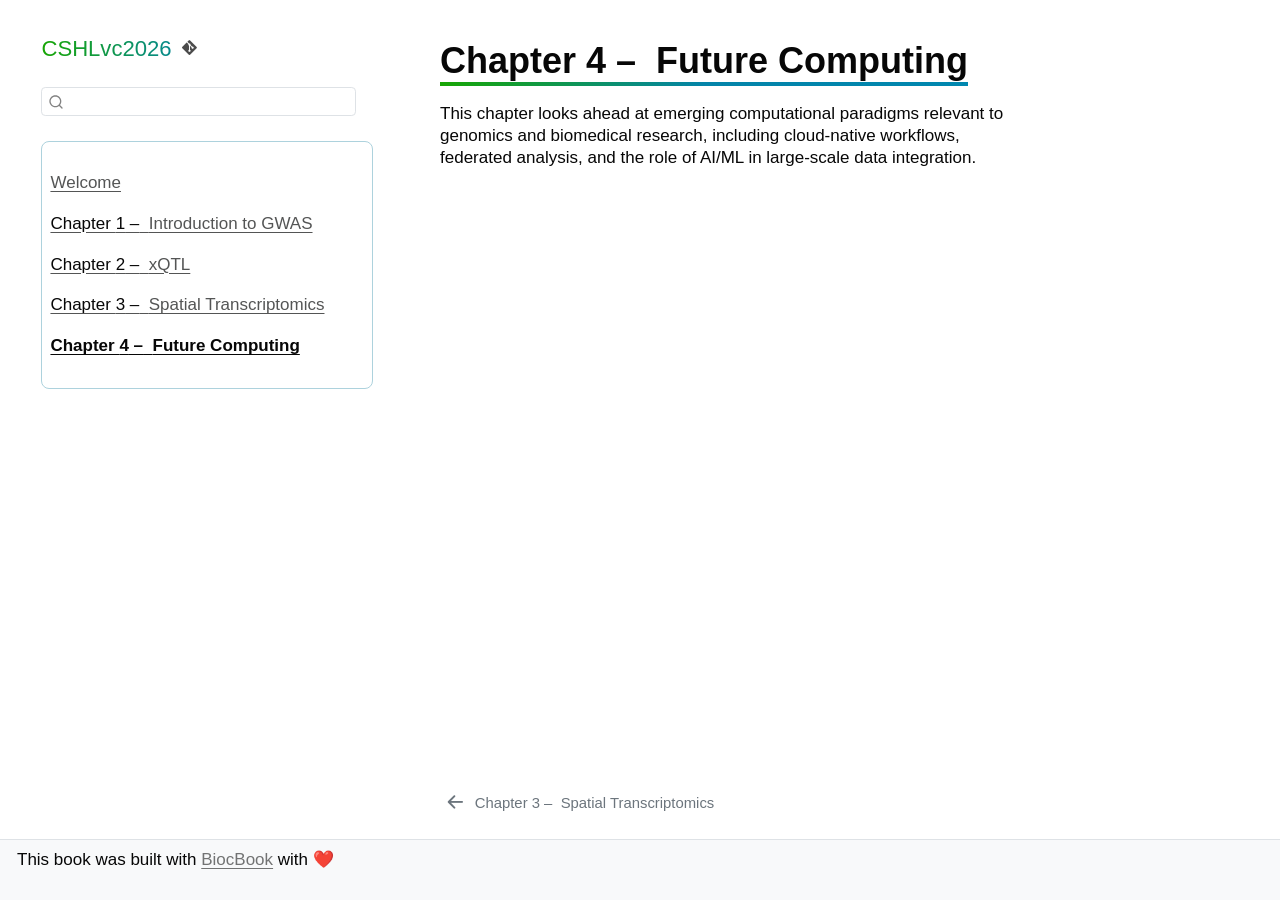
==== docs/devel/pages/future-computing.html @ 4d9a9c6e "Deploying to gh-pages from @ vjcitn/CSHLvc2026@694bc8a5df0a9e95a6b8534c210a299e3344fcef 🚀" ====
<!DOCTYPE html>
<html xmlns="http://www.w3.org/1999/xhtml" lang="en" xml:lang="en"><head>

<meta charset="utf-8">
<meta name="generator" content="quarto-1.9.36">

<meta name="viewport" content="width=device-width, initial-scale=1.0, user-scalable=yes">


<title>4&nbsp; Future Computing – CSHLvc2026</title>
<style>
/* Default styles provided by pandoc.
** See https://pandoc.org/MANUAL.html#variables-for-html for config info.
*/
code{white-space: pre-wrap;}
span.smallcaps{font-variant: small-caps;}
div.columns{display: flex; gap: min(4vw, 1.5em);}
div.column{flex: auto; overflow-x: auto;}
div.hanging-indent{margin-left: 1.5em; text-indent: -1.5em;}
ul.task-list{list-style: none;}
ul.task-list li input[type="checkbox"] {
  width: 0.8em;
  margin: 0 0.8em 0.2em -1em; /* quarto-specific, see https://github.com/quarto-dev/quarto-cli/issues/4556 */ 
  vertical-align: middle;
}
</style>


<script src="../site_libs/quarto-nav/quarto-nav.js"></script>
<script src="../site_libs/quarto-nav/headroom.min.js"></script>
<script src="../site_libs/clipboard/clipboard.min.js"></script>
<script src="../site_libs/quarto-search/autocomplete.umd.js"></script>
<script src="../site_libs/quarto-search/fuse.min.js"></script>
<script src="../site_libs/quarto-search/quarto-search.js"></script>
<meta name="quarto:offset" content="../">
<link href="../pages/spatial-transcriptomics.html" rel="prev">
<link href="../assets/favicon.png" rel="icon" type="image/png">
<script src="../site_libs/quarto-html/quarto.js" type="module"></script>
<script src="../site_libs/quarto-html/tabsets/tabsets.js" type="module"></script>
<script src="../site_libs/quarto-html/popper.min.js"></script>
<script src="../site_libs/quarto-html/tippy.umd.min.js"></script>
<script src="../site_libs/quarto-html/anchor.min.js"></script>
<link href="../site_libs/quarto-html/tippy.css" rel="stylesheet">
<link href="../site_libs/quarto-html/quarto-syntax-highlighting-e5c0da90bde570b7566f6217e7c63da7.css" rel="stylesheet" id="quarto-text-highlighting-styles">
<script src="../site_libs/bootstrap/bootstrap.min.js"></script>
<link href="../site_libs/bootstrap/bootstrap-icons.css" rel="stylesheet">
<link href="../site_libs/bootstrap/bootstrap-a038ba3861bcfad56c0652c9cef52109.min.css" rel="stylesheet" append-hash="true" id="quarto-bootstrap" data-mode="light">
<script id="quarto-search-options" type="application/json">{
  "location": "sidebar",
  "copy-button": false,
  "collapse-after": 3,
  "panel-placement": "start",
  "type": "textbox",
  "limit": 50,
  "keyboard-shortcut": [
    "f",
    "/",
    "s"
  ],
  "show-item-context": false,
  "language": {
    "search-no-results-text": "No results",
    "search-matching-documents-text": "matching documents",
    "search-copy-link-title": "Copy link to search",
    "search-hide-matches-text": "Hide additional matches",
    "search-more-match-text": "more match in this document",
    "search-more-matches-text": "more matches in this document",
    "search-clear-button-title": "Clear",
    "search-text-placeholder": "",
    "search-detached-cancel-button-title": "Cancel",
    "search-submit-button-title": "Submit",
    "search-label": "Search"
  }
}</script>


</head>

<body class="nav-sidebar docked quarto-light">

<div id="quarto-search-results"></div>
  <header id="quarto-header" class="headroom fixed-top">
  <nav class="quarto-secondary-nav">
    <div class="container-fluid d-flex">
      <button type="button" class="quarto-btn-toggle btn" data-bs-toggle="collapse" role="button" data-bs-target=".quarto-sidebar-collapse-item" aria-controls="quarto-sidebar" aria-expanded="false" aria-label="Toggle sidebar navigation" onclick="if (window.quartoToggleHeadroom) { window.quartoToggleHeadroom(); }">
        <i class="bi bi-layout-text-sidebar-reverse"></i>
      </button>
        <nav class="quarto-page-breadcrumbs" aria-label="breadcrumb"><ol class="breadcrumb"><li class="breadcrumb-item"><a href="../pages/future-computing.html"><span class="chapter-number">4</span>&nbsp; <span class="chapter-title">Future Computing</span></a></li></ol></nav>
        <a class="flex-grow-1" role="navigation" data-bs-toggle="collapse" data-bs-target=".quarto-sidebar-collapse-item" aria-controls="quarto-sidebar" aria-expanded="false" aria-label="Toggle sidebar navigation" onclick="if (window.quartoToggleHeadroom) { window.quartoToggleHeadroom(); }">      
        </a>
      <button type="button" class="btn quarto-search-button" aria-label="Search" onclick="window.quartoOpenSearch();">
        <i class="bi bi-search"></i>
      </button>
    </div>
  </nav>
</header>
<!-- content -->
<div id="quarto-content" class="quarto-container page-columns page-rows-contents page-layout-article">
<!-- sidebar -->
  <nav id="quarto-sidebar" class="sidebar collapse collapse-horizontal quarto-sidebar-collapse-item sidebar-navigation docked overflow-auto">
    <div class="pt-lg-2 mt-2 text-left sidebar-header">
    <div class="sidebar-title mb-0 py-0">
      <a href="../">CSHLvc2026</a> 
        <div class="sidebar-tools-main">
    <div class="dropdown">
      <a href="" title="" id="quarto-navigation-tool-dropdown-0" class="quarto-navigation-tool dropdown-toggle px-1" data-bs-toggle="dropdown" aria-expanded="false" role="link" aria-label=""><i class="bi bi-git"></i></a>
      <ul class="dropdown-menu" aria-labelledby="quarto-navigation-tool-dropdown-0">
          <li>
            <a class="dropdown-item sidebar-tools-main-item" href="https://github.com/vjcitn/CSHLvc2026/">
            Source Code
            </a>
          </li>
          <li>
            <a class="dropdown-item sidebar-tools-main-item" href="https://vjcitn.github.io/CSHLvc2026/devel/">
            Browse version `devel`
            </a>
          </li>
      </ul>
    </div>
</div>
    </div>
      </div>
        <div class="mt-2 flex-shrink-0 align-items-center">
        <div class="sidebar-search">
        <div id="quarto-search" class="" title="Search"></div>
        </div>
        </div>
    <div class="sidebar-menu-container"> 
    <ul class="list-unstyled mt-1">
        <li class="sidebar-item">
  <div class="sidebar-item-container"> 
  <a href="../index.html" class="sidebar-item-text sidebar-link">
 <span class="menu-text">Welcome</span></a>
  </div>
</li>
        <li class="sidebar-item">
  <div class="sidebar-item-container"> 
  <a href="../pages/introduction-to-gwas.html" class="sidebar-item-text sidebar-link">
 <span class="menu-text"><span class="chapter-number">1</span>&nbsp; <span class="chapter-title">Introduction to GWAS</span></span></a>
  </div>
</li>
        <li class="sidebar-item">
  <div class="sidebar-item-container"> 
  <a href="../pages/xqtl.html" class="sidebar-item-text sidebar-link">
 <span class="menu-text"><span class="chapter-number">2</span>&nbsp; <span class="chapter-title">xQTL</span></span></a>
  </div>
</li>
        <li class="sidebar-item">
  <div class="sidebar-item-container"> 
  <a href="../pages/spatial-transcriptomics.html" class="sidebar-item-text sidebar-link">
 <span class="menu-text"><span class="chapter-number">3</span>&nbsp; <span class="chapter-title">Spatial Transcriptomics</span></span></a>
  </div>
</li>
        <li class="sidebar-item">
  <div class="sidebar-item-container"> 
  <a href="../pages/future-computing.html" class="sidebar-item-text sidebar-link active">
 <span class="menu-text"><span class="chapter-number">4</span>&nbsp; <span class="chapter-title">Future Computing</span></span></a>
  </div>
</li>
    </ul>
    </div>
</nav>
<div id="quarto-sidebar-glass" class="quarto-sidebar-collapse-item" data-bs-toggle="collapse" data-bs-target=".quarto-sidebar-collapse-item"></div>
<!-- margin-sidebar -->
    <div id="quarto-margin-sidebar" class="sidebar margin-sidebar zindex-bottom">
        
    </div>
<!-- main -->
<main class="content" id="quarto-document-content">

<header id="title-block-header" class="quarto-title-block default">
<div class="quarto-title">
<h1 class="title"><span class="chapter-number">4</span>&nbsp; <span class="chapter-title">Future Computing</span></h1>
</div>



<div class="quarto-title-meta">

    
  
    
  </div>
  


</header>


<p>This chapter looks ahead at emerging computational paradigms relevant to genomics and biomedical research, including cloud-native workflows, federated analysis, and the role of AI/ML in large-scale data integration.</p>



<a onclick="window.scrollTo(0, 0); return false;" role="button" id="quarto-back-to-top"><i class="bi bi-arrow-up"></i> Back to top</a></main> <!-- /main -->
<script id="quarto-html-after-body" type="application/javascript">
  window.document.addEventListener("DOMContentLoaded", function (event) {
    const icon = "";
    const anchorJS = new window.AnchorJS();
    anchorJS.options = {
      placement: 'right',
      icon: icon
    };
    anchorJS.add('.anchored');
    const isCodeAnnotation = (el) => {
      for (const clz of el.classList) {
        if (clz.startsWith('code-annotation-')) {                     
          return true;
        }
      }
      return false;
    }
    const onCopySuccess = function(e) {
      // button target
      const button = e.trigger;
      // don't keep focus
      button.blur();
      // flash "checked"
      button.classList.add('code-copy-button-checked');
      var currentTitle = button.getAttribute("title");
      button.setAttribute("title", "Copied!");
      let tooltip;
      if (window.bootstrap) {
        button.setAttribute("data-bs-toggle", "tooltip");
        button.setAttribute("data-bs-placement", "left");
        button.setAttribute("data-bs-title", "Copied!");
        tooltip = new bootstrap.Tooltip(button, 
          { trigger: "manual", 
            customClass: "code-copy-button-tooltip",
            offset: [0, -8]});
        tooltip.show();    
      }
      setTimeout(function() {
        if (tooltip) {
          tooltip.hide();
          button.removeAttribute("data-bs-title");
          button.removeAttribute("data-bs-toggle");
          button.removeAttribute("data-bs-placement");
        }
        button.setAttribute("title", currentTitle);
        button.classList.remove('code-copy-button-checked');
      }, 1000);
      // clear code selection
      e.clearSelection();
    }
    const getTextToCopy = function(trigger) {
      const outerScaffold = trigger.parentElement.cloneNode(true);
      const codeEl = outerScaffold.querySelector('code');
      for (const childEl of codeEl.children) {
        if (isCodeAnnotation(childEl)) {
          childEl.remove();
        }
      }
      return codeEl.innerText;
    }
    const clipboard = new window.ClipboardJS('.code-copy-button:not([data-in-quarto-modal])', {
      text: getTextToCopy
    });
    clipboard.on('success', onCopySuccess);
    if (window.document.getElementById('quarto-embedded-source-code-modal')) {
      const clipboardModal = new window.ClipboardJS('.code-copy-button[data-in-quarto-modal]', {
        text: getTextToCopy,
        container: window.document.getElementById('quarto-embedded-source-code-modal')
      });
      clipboardModal.on('success', onCopySuccess);
    }
      var localhostRegex = new RegExp(/^(?:http|https):\/\/localhost\:?[0-9]*\//);
      var mailtoRegex = new RegExp(/^mailto:/);
        var filterRegex = new RegExp('/' + window.location.host + '/');
      var isInternal = (href) => {
          return filterRegex.test(href) || localhostRegex.test(href) || mailtoRegex.test(href);
      }
      // Inspect non-navigation links and adorn them if external
     var links = window.document.querySelectorAll('a[href]:not(.nav-link):not(.navbar-brand):not(.toc-action):not(.sidebar-link):not(.sidebar-item-toggle):not(.pagination-link):not(.no-external):not([aria-hidden]):not(.dropdown-item):not(.quarto-navigation-tool):not(.about-link)');
      for (var i=0; i<links.length; i++) {
        const link = links[i];
        if (!isInternal(link.href)) {
          // undo the damage that might have been done by quarto-nav.js in the case of
          // links that we want to consider external
          if (link.dataset.originalHref !== undefined) {
            link.href = link.dataset.originalHref;
          }
        }
      }
    function tippyHover(el, contentFn, onTriggerFn, onUntriggerFn) {
      const config = {
        allowHTML: true,
        maxWidth: 500,
        delay: 100,
        arrow: false,
        appendTo: function(el) {
            return el.parentElement;
        },
        interactive: true,
        interactiveBorder: 10,
        theme: 'quarto',
        placement: 'bottom-start',
      };
      if (contentFn) {
        config.content = contentFn;
      }
      if (onTriggerFn) {
        config.onTrigger = onTriggerFn;
      }
      if (onUntriggerFn) {
        config.onUntrigger = onUntriggerFn;
      }
      window.tippy(el, config); 
    }
    const noterefs = window.document.querySelectorAll('a[role="doc-noteref"]');
    for (var i=0; i<noterefs.length; i++) {
      const ref = noterefs[i];
      tippyHover(ref, function() {
        // use id or data attribute instead here
        let href = ref.getAttribute('data-footnote-href') || ref.getAttribute('href');
        try { href = new URL(href).hash; } catch {}
        const id = href.replace(/^#\/?/, "");
        const note = window.document.getElementById(id);
        if (note) {
          return note.innerHTML;
        } else {
          return "";
        }
      });
    }
    const xrefs = window.document.querySelectorAll('a.quarto-xref');
    const processXRef = (id, note) => {
      // Strip column container classes
      const stripColumnClz = (el) => {
        el.classList.remove("page-full", "page-columns");
        if (el.children) {
          for (const child of el.children) {
            stripColumnClz(child);
          }
        }
      }
      stripColumnClz(note)
      if (id === null || id.startsWith('sec-')) {
        // Special case sections, only their first couple elements
        const container = document.createElement("div");
        if (note.children && note.children.length > 2) {
          container.appendChild(note.children[0].cloneNode(true));
          for (let i = 1; i < note.children.length; i++) {
            const child = note.children[i];
            if (child.tagName === "P" && child.innerText === "") {
              continue;
            } else {
              container.appendChild(child.cloneNode(true));
              break;
            }
          }
          if (window.Quarto?.typesetMath) {
            window.Quarto.typesetMath(container);
          }
          return container.innerHTML
        } else {
          if (window.Quarto?.typesetMath) {
            window.Quarto.typesetMath(note);
          }
          return note.innerHTML;
        }
      } else {
        // Remove any anchor links if they are present
        const anchorLink = note.querySelector('a.anchorjs-link');
        if (anchorLink) {
          anchorLink.remove();
        }
        if (window.Quarto?.typesetMath) {
          window.Quarto.typesetMath(note);
        }
        if (note.classList.contains("callout")) {
          return note.outerHTML;
        } else {
          return note.innerHTML;
        }
      }
    }
    for (var i=0; i<xrefs.length; i++) {
      const xref = xrefs[i];
      tippyHover(xref, undefined, function(instance) {
        instance.disable();
        let url = xref.getAttribute('href');
        let hash = undefined; 
        if (url.startsWith('#')) {
          hash = url;
        } else {
          try { hash = new URL(url).hash; } catch {}
        }
        if (hash) {
          const id = hash.replace(/^#\/?/, "");
          const note = window.document.getElementById(id);
          if (note !== null) {
            try {
              const html = processXRef(id, note.cloneNode(true));
              instance.setContent(html);
            } finally {
              instance.enable();
              instance.show();
            }
          } else {
            // See if we can fetch this
            fetch(url.split('#')[0])
            .then(res => res.text())
            .then(html => {
              const parser = new DOMParser();
              const htmlDoc = parser.parseFromString(html, "text/html");
              const note = htmlDoc.getElementById(id);
              if (note !== null) {
                const html = processXRef(id, note);
                instance.setContent(html);
              } 
            }).finally(() => {
              instance.enable();
              instance.show();
            });
          }
        } else {
          // See if we can fetch a full url (with no hash to target)
          // This is a special case and we should probably do some content thinning / targeting
          fetch(url)
          .then(res => res.text())
          .then(html => {
            const parser = new DOMParser();
            const htmlDoc = parser.parseFromString(html, "text/html");
            const note = htmlDoc.querySelector('main.content');
            if (note !== null) {
              // This should only happen for chapter cross references
              // (since there is no id in the URL)
              // remove the first header
              if (note.children.length > 0 && note.children[0].tagName === "HEADER") {
                note.children[0].remove();
              }
              const html = processXRef(null, note);
              instance.setContent(html);
            } 
          }).finally(() => {
            instance.enable();
            instance.show();
          });
        }
      }, function(instance) {
      });
    }
        let selectedAnnoteEl;
        const selectorForAnnotation = ( cell, annotation) => {
          let cellAttr = 'data-code-cell="' + cell + '"';
          let lineAttr = 'data-code-annotation="' +  annotation + '"';
          const selector = 'span[' + cellAttr + '][' + lineAttr + ']';
          return selector;
        }
        const selectCodeLines = (annoteEl) => {
          const doc = window.document;
          const targetCell = annoteEl.getAttribute("data-target-cell");
          const targetAnnotation = annoteEl.getAttribute("data-target-annotation");
          const annoteSpan = window.document.querySelector(selectorForAnnotation(targetCell, targetAnnotation));
          const lines = annoteSpan.getAttribute("data-code-lines").split(",");
          const lineIds = lines.map((line) => {
            return targetCell + "-" + line;
          })
          let top = null;
          let height = null;
          let parent = null;
          if (lineIds.length > 0) {
              //compute the position of the single el (top and bottom and make a div)
              const el = window.document.getElementById(lineIds[0]);
              top = el.offsetTop;
              height = el.offsetHeight;
              parent = el.parentElement.parentElement;
            if (lineIds.length > 1) {
              const lastEl = window.document.getElementById(lineIds[lineIds.length - 1]);
              const bottom = lastEl.offsetTop + lastEl.offsetHeight;
              height = bottom - top;
            }
            if (top !== null && height !== null && parent !== null) {
              // cook up a div (if necessary) and position it 
              let div = window.document.getElementById("code-annotation-line-highlight");
              if (div === null) {
                div = window.document.createElement("div");
                div.setAttribute("id", "code-annotation-line-highlight");
                div.style.position = 'absolute';
                parent.appendChild(div);
              }
              div.style.top = top - 2 + "px";
              div.style.height = height + 4 + "px";
              div.style.left = 0;
              let gutterDiv = window.document.getElementById("code-annotation-line-highlight-gutter");
              if (gutterDiv === null) {
                gutterDiv = window.document.createElement("div");
                gutterDiv.setAttribute("id", "code-annotation-line-highlight-gutter");
                gutterDiv.style.position = 'absolute';
                const codeCell = window.document.getElementById(targetCell);
                const gutter = codeCell.querySelector('.code-annotation-gutter');
                gutter.appendChild(gutterDiv);
              }
              gutterDiv.style.top = top - 2 + "px";
              gutterDiv.style.height = height + 4 + "px";
            }
            selectedAnnoteEl = annoteEl;
          }
        };
        const unselectCodeLines = () => {
          const elementsIds = ["code-annotation-line-highlight", "code-annotation-line-highlight-gutter"];
          elementsIds.forEach((elId) => {
            const div = window.document.getElementById(elId);
            if (div) {
              div.remove();
            }
          });
          selectedAnnoteEl = undefined;
        };
          // Handle positioning of the toggle
      window.addEventListener(
        "resize",
        throttle(() => {
          elRect = undefined;
          if (selectedAnnoteEl) {
            selectCodeLines(selectedAnnoteEl);
          }
        }, 10)
      );
      function throttle(fn, ms) {
      let throttle = false;
      let timer;
        return (...args) => {
          if(!throttle) { // first call gets through
              fn.apply(this, args);
              throttle = true;
          } else { // all the others get throttled
              if(timer) clearTimeout(timer); // cancel #2
              timer = setTimeout(() => {
                fn.apply(this, args);
                timer = throttle = false;
              }, ms);
          }
        };
      }
        // Attach click handler to the DT
        const annoteDls = window.document.querySelectorAll('dt[data-target-cell]');
        for (const annoteDlNode of annoteDls) {
          annoteDlNode.addEventListener('click', (event) => {
            const clickedEl = event.target;
            if (clickedEl !== selectedAnnoteEl) {
              unselectCodeLines();
              const activeEl = window.document.querySelector('dt[data-target-cell].code-annotation-active');
              if (activeEl) {
                activeEl.classList.remove('code-annotation-active');
              }
              selectCodeLines(clickedEl);
              clickedEl.classList.add('code-annotation-active');
            } else {
              // Unselect the line
              unselectCodeLines();
              clickedEl.classList.remove('code-annotation-active');
            }
          });
        }
    const findCites = (el) => {
      const parentEl = el.parentElement;
      if (parentEl) {
        const cites = parentEl.dataset.cites;
        if (cites) {
          return {
            el,
            cites: cites.split(' ')
          };
        } else {
          return findCites(el.parentElement)
        }
      } else {
        return undefined;
      }
    };
    var bibliorefs = window.document.querySelectorAll('a[role="doc-biblioref"]');
    for (var i=0; i<bibliorefs.length; i++) {
      const ref = bibliorefs[i];
      const citeInfo = findCites(ref);
      if (citeInfo) {
        tippyHover(citeInfo.el, function() {
          var popup = window.document.createElement('div');
          citeInfo.cites.forEach(function(cite) {
            var citeDiv = window.document.createElement('div');
            citeDiv.classList.add('hanging-indent');
            citeDiv.classList.add('csl-entry');
            var biblioDiv = window.document.getElementById('ref-' + cite);
            if (biblioDiv) {
              citeDiv.innerHTML = biblioDiv.innerHTML;
            }
            popup.appendChild(citeDiv);
          });
          return popup.innerHTML;
        });
      }
    }
  });
  </script>
<nav class="page-navigation">
  <div class="nav-page nav-page-previous">
      <a href="../pages/spatial-transcriptomics.html" class="pagination-link" aria-label="Spatial Transcriptomics">
        <i class="bi bi-arrow-left-short"></i> <span class="nav-page-text"><span class="chapter-number">3</span>&nbsp; <span class="chapter-title">Spatial Transcriptomics</span></span>
      </a>          
  </div>
  <div class="nav-page nav-page-next">
  </div>
</nav>
</div> <!-- /content -->
<footer class="footer">
  <div class="nav-footer">
    <div class="nav-footer-left">
<p>This book was built with <a href="https://github.com/js2264/BiocBook/">BiocBook</a> with <span class="emoji" data-emoji="heart">❤️</span></p>
</div>   
    <div class="nav-footer-center">
      &nbsp;
    </div>
    <div class="nav-footer-right">
      &nbsp;
    </div>
  </div>
</footer>




</body></html>
---- docs/devel/site_libs/quarto-html/tippy.css ----
.tippy-box[data-animation=fade][data-state=hidden]{opacity:0}[data-tippy-root]{max-width:calc(100vw - 10px)}.tippy-box{position:relative;background-color:#333;color:#fff;border-radius:4px;font-size:14px;line-height:1.4;white-space:normal;outline:0;transition-property:transform,visibility,opacity}.tippy-box[data-placement^=top]>.tippy-arrow{bottom:0}.tippy-box[data-placement^=top]>.tippy-arrow:before{bottom:-7px;left:0;border-width:8px 8px 0;border-top-color:initial;transform-origin:center top}.tippy-box[data-placement^=bottom]>.tippy-arrow{top:0}.tippy-box[data-placement^=bottom]>.tippy-arrow:before{top:-7px;left:0;border-width:0 8px 8px;border-bottom-color:initial;transform-origin:center bottom}.tippy-box[data-placement^=left]>.tippy-arrow{right:0}.tippy-box[data-placement^=left]>.tippy-arrow:before{border-width:8px 0 8px 8px;border-left-color:initial;right:-7px;transform-origin:center left}.tippy-box[data-placement^=right]>.tippy-arrow{left:0}.tippy-box[data-placement^=right]>.tippy-arrow:before{left:-7px;border-width:8px 8px 8px 0;border-right-color:initial;transform-origin:center right}.tippy-box[data-inertia][data-state=visible]{transition-timing-function:cubic-bezier(.54,1.5,.38,1.11)}.tippy-arrow{width:16px;height:16px;color:#333}.tippy-arrow:before{content:"";position:absolute;border-color:transparent;border-style:solid}.tippy-content{position:relative;padding:5px 9px;z-index:1}
---- docs/devel/site_libs/quarto-html/quarto-syntax-highlighting-e5c0da90bde570b7566f6217e7c63da7.css ----
/* quarto syntax highlight colors */
:root {
  --quarto-hl-al-color: #95da4c;
  --quarto-hl-an-color: #50a14f;
  --quarto-hl-at-color: #a626a4;
  --quarto-hl-bn-color: #986801;
  --quarto-hl-bu-color: #a626a4;
  --quarto-hl-ch-color: #50a14f;
  --quarto-hl-co-color: #a0a1a7;
  --quarto-hl-cv-color: #e45649;
  --quarto-hl-cn-color: #986801;
  --quarto-hl-cf-color: #a626a4;
  --quarto-hl-dt-color: #a626a4;
  --quarto-hl-dv-color: #986801;
  --quarto-hl-do-color: #e45649;
  --quarto-hl-er-color: #f44747;
  --quarto-hl-ex-color: #4078f2;
  --quarto-hl-fl-color: #986801;
  --quarto-hl-fu-color: #4078f2;
  --quarto-hl-im-color: #50a14f;
  --quarto-hl-in-color: #c45b00;
  --quarto-hl-kw-color: #a626a4;
  --quarto-hl-op-color: #a626a4;
  --quarto-hl-pp-color: #a626a4;
  --quarto-hl-re-color: #2980b9;
  --quarto-hl-sc-color: #0184bc;
  --quarto-hl-ss-color: #da4453;
  --quarto-hl-st-color: #50a14f;
  --quarto-hl-va-color: #e45649;
  --quarto-hl-vs-color: #da4453;
  --quarto-hl-wa-color: #da4453;
}

/* other quarto variables */
:root {
  --quarto-font-monospace: SFMono-Regular, Menlo, Monaco, Consolas, "Liberation Mono", "Courier New", monospace;
}

/* syntax highlight based on Pandoc's rules */
pre > code.sourceCode > span {
  color: #383a42;
}

code.sourceCode > span {
  color: #383a42;
}

div.sourceCode,
div.sourceCode pre.sourceCode {
  color: #383a42;
}

/* Normal */
code span {
  color: #383a42;
}

/* Alert */
code span.al {
  background-color: #4d1f24;
  font-weight: bold;
  color: #95da4c;
}

/* Annotation */
code span.an {
  color: #50a14f;
}

/* Attribute */
code span.at {
  color: #a626a4;
}

/* BaseN */
code span.bn {
  color: #986801;
}

/* BuiltIn */
code span.bu {
  color: #a626a4;
}

/* ControlFlow */
code span.cf {
  color: #a626a4;
}

/* Char */
code span.ch {
  color: #50a14f;
}

/* Constant */
code span.cn {
  color: #986801;
}

/* Comment */
code span.co {
  font-style: italic;
  color: #a0a1a7;
}

/* CommentVar */
code span.cv {
  font-style: italic;
  color: #e45649;
}

/* Documentation */
code span.do {
  color: #e45649;
}

/* DataType */
code span.dt {
  color: #a626a4;
}

/* DecVal */
code span.dv {
  color: #986801;
}

/* Error */
code span.er {
  color: #f44747;
  text-decoration: underline;
}

/* Extension */
code span.ex {
  font-weight: bold;
  color: #4078f2;
}

/* Float */
code span.fl {
  color: #986801;
}

/* Function */
code span.fu {
  color: #4078f2;
}

/* Import */
code span.im {
  color: #50a14f;
}

/* Information */
code span.in {
  color: #c45b00;
}

/* Keyword */
code span.kw {
  color: #a626a4;
}

/* Operator */
code span.op {
  color: #a626a4;
}

/* Preprocessor */
code span.pp {
  color: #a626a4;
}

/* RegionMarker */
code span.re {
  background-color: #153042;
  color: #2980b9;
}

/* SpecialChar */
code span.sc {
  color: #0184bc;
}

/* SpecialString */
code span.ss {
  color: #da4453;
}

/* String */
code span.st {
  color: #50a14f;
}

/* Variable */
code span.va {
  color: #e45649;
}

/* VerbatimString */
code span.vs {
  color: #da4453;
}

/* Warning */
code span.wa {
  color: #da4453;
}

.prevent-inlining {
  content: "</";
}

/*# sourceMappingURL=e51a51eb06e6fac7d276c1a88e23ac53.css.map */
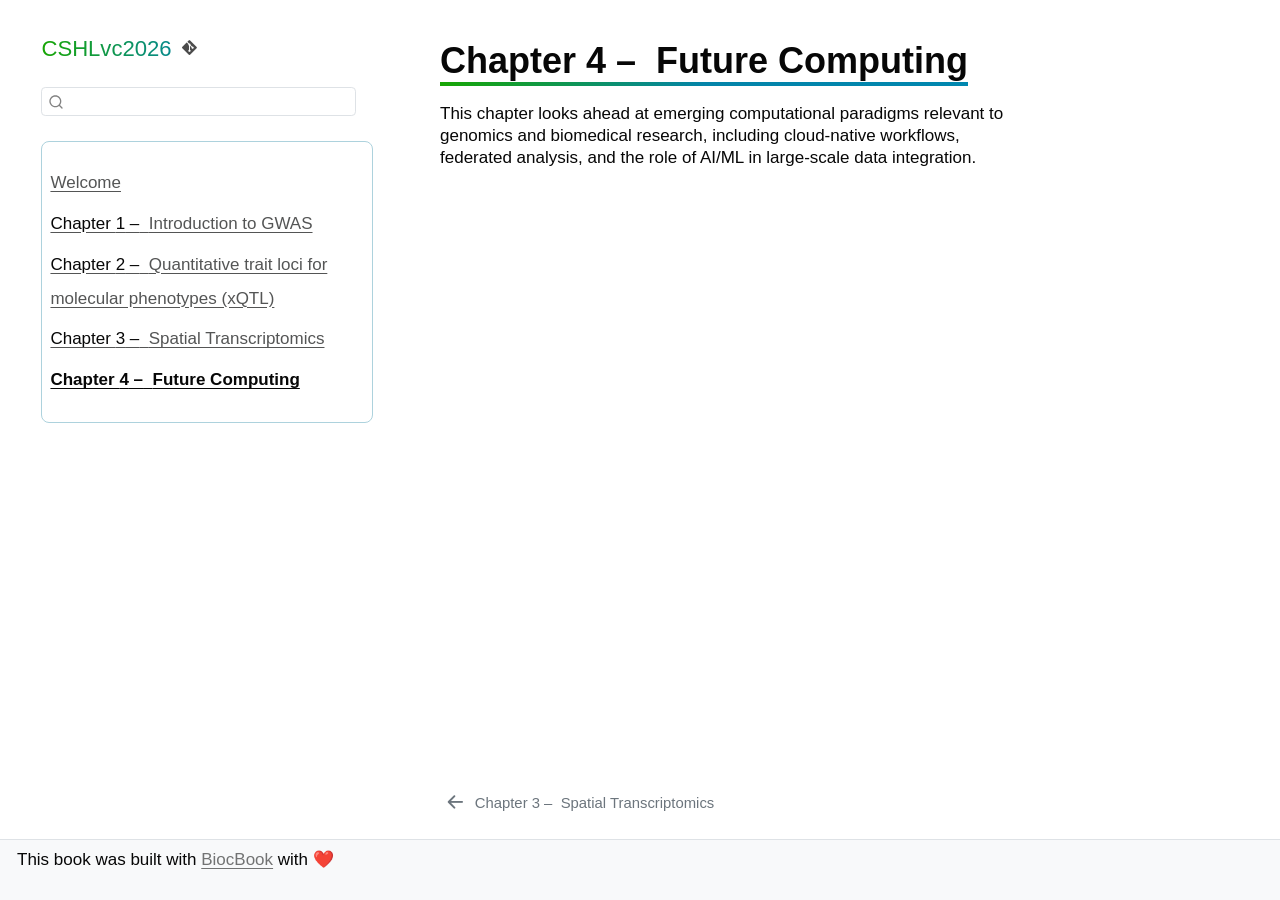
==== commit 46baa12c: "Deploying to gh-pages from @ vjcitn/CSHLvc2026@e3db211c66cb9159d9f3ac66002af7e0d10ae31e 🚀" ====
--- a/docs/devel/pages/future-computing.html
+++ b/docs/devel/pages/future-computing.html
@@ -142,7 +142,7 @@
         <li class="sidebar-item">
   <div class="sidebar-item-container"> 
   <a href="../pages/xqtl.html" class="sidebar-item-text sidebar-link">
- <span class="menu-text"><span class="chapter-number">2</span>&nbsp; <span class="chapter-title">xQTL</span></span></a>
+ <span class="menu-text"><span class="chapter-number">2</span>&nbsp; <span class="chapter-title">Quantitative trait loci for molecular phenotypes (xQTL)</span></span></a>
   </div>
 </li>
         <li class="sidebar-item">
